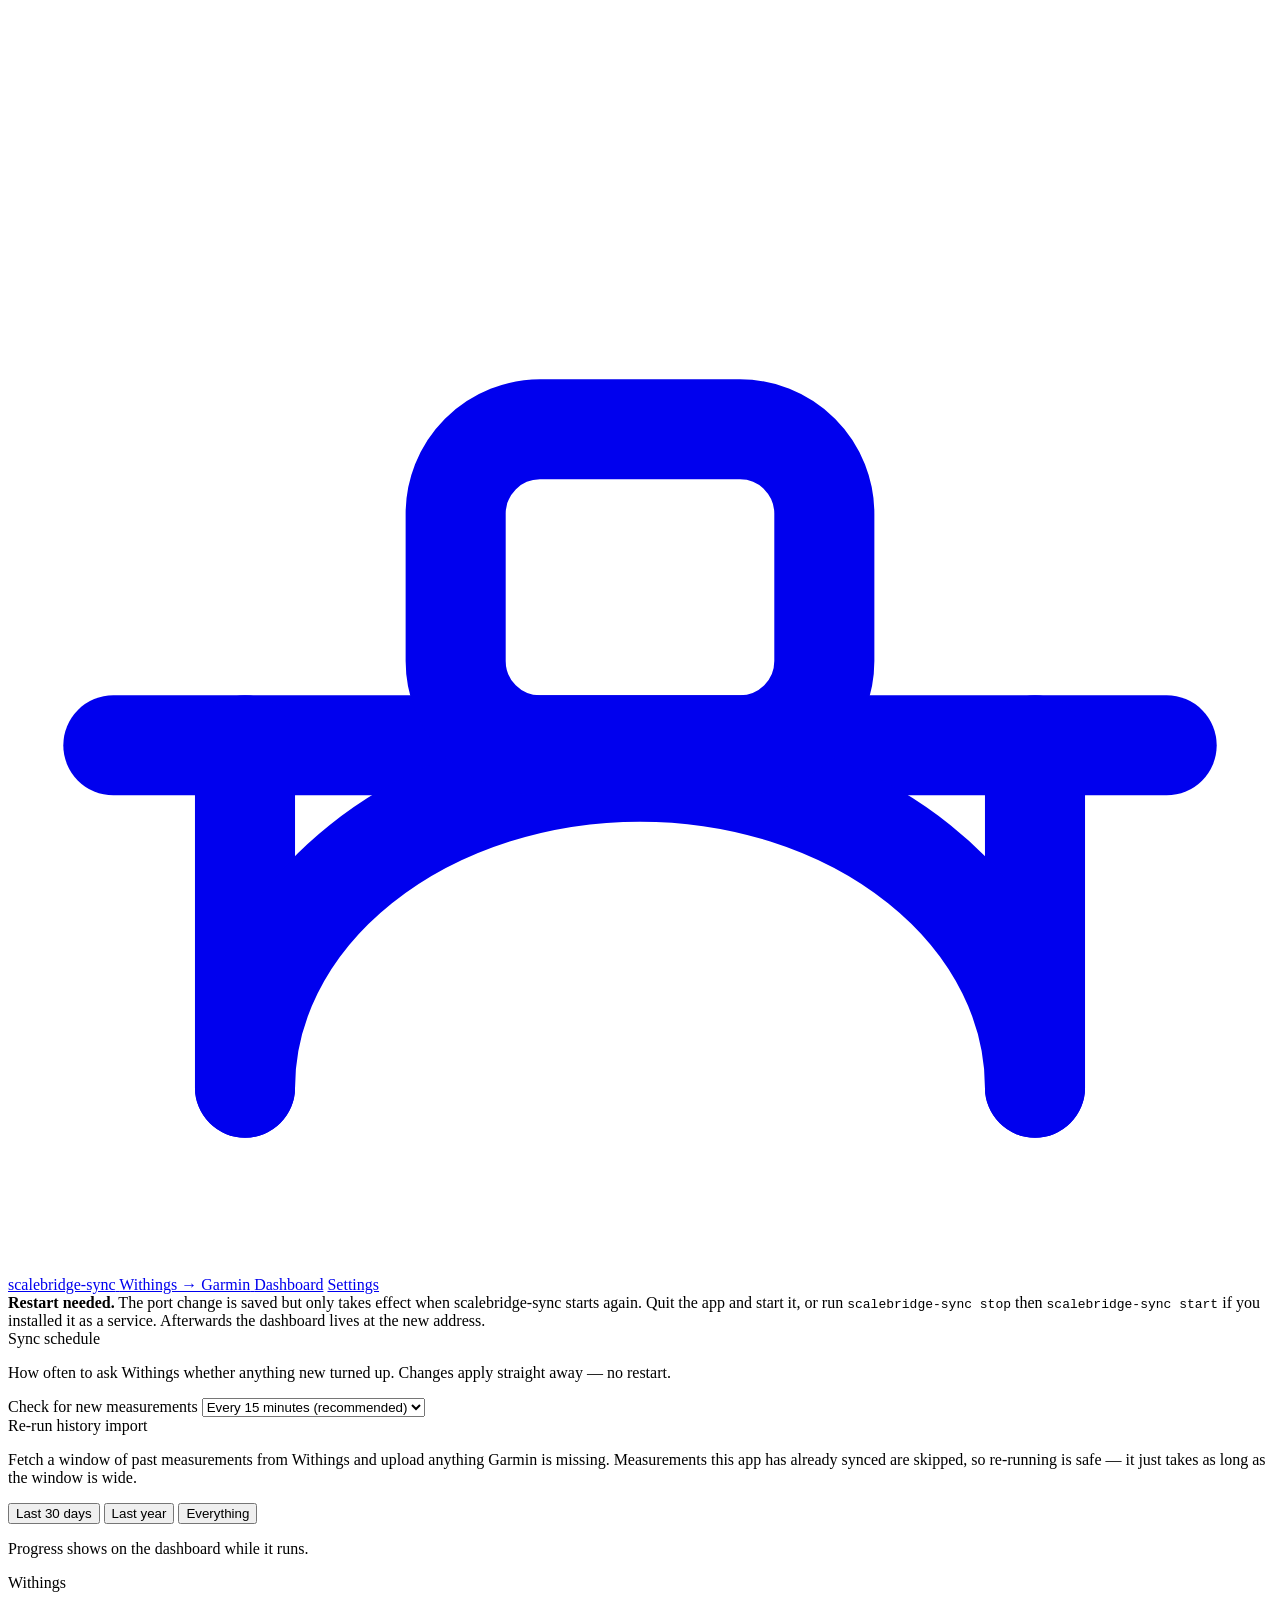
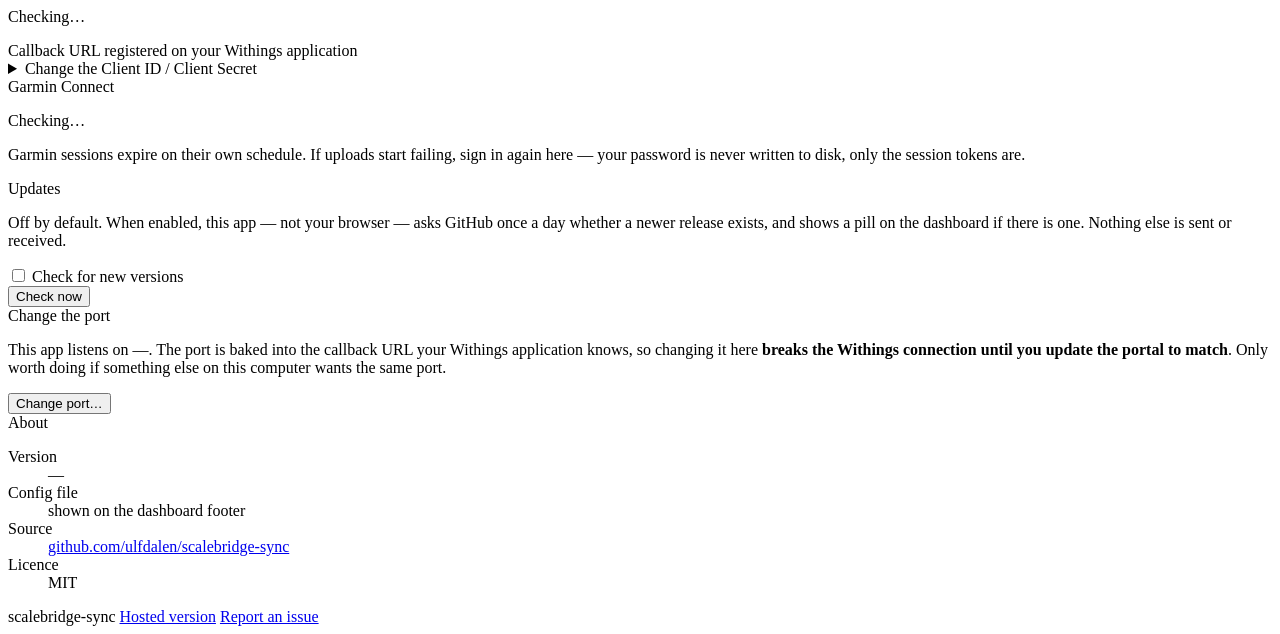
==== internal/webui/static/settings.html @ 3755c09a "scalebridge-sync: self-hosted Withings to Garmin Connect sync Single binary with a local web UI: a g" ====
<!doctype html>
<html lang="en">
<head>
<meta charset="utf-8">
<meta name="viewport" content="width=device-width, initial-scale=1">
<meta name="robots" content="noindex">
<title>Settings · scalebridge-sync</title>
<link rel="icon" href="/static/img/favicon.svg" type="image/svg+xml">
<link rel="stylesheet" href="/static/app.css">
</head>
<body>

<header class="topbar">
  <a class="brand" href="/">
    <svg viewBox="0 0 24 24" fill="none" stroke="currentColor" stroke-width="1.9" stroke-linecap="round" stroke-linejoin="round" aria-hidden="true">
      <path d="M2 14h20"/><path d="M4.5 14v6.5"/><path d="M19.5 14v6.5"/>
      <path d="M4.5 20.5a7.5 6 0 0 1 15 0"/><rect x="8.5" y="8" width="7" height="6" rx="1.6"/>
    </svg>
    <span>
      <span class="brand-name">scalebridge-sync</span>
      <span class="brand-sub">Withings → Garmin</span>
    </span>
  </a>
  <span class="grow"></span>
  <a class="navlink" href="/">Dashboard</a>
  <a class="navlink active" href="/settings">Settings</a>
</header>

<noscript>
  <div class="noscript">
    <strong>This app needs JavaScript.</strong><br>
    Settings are read from and written to the local API in the browser. Enable
    JavaScript for this page (it is served from your own computer) and reload.
  </div>
</noscript>

<main class="page page-narrow stack hidden" id="app">

  <div class="banner banner-amber hidden" id="restart-banner">
    <div>
      <strong>Restart needed.</strong> The port change is saved but only takes effect
      when scalebridge-sync starts again. Quit the app and start it, or run
      <code>scalebridge-sync stop</code> then <code>scalebridge-sync start</code> if you
      installed it as a service. Afterwards the dashboard lives at the new address.
    </div>
  </div>

  <!-- sync schedule -->
  <div class="card" id="schedule">
    <div class="card-head"><span class="title grow">Sync schedule</span></div>
    <div class="card-body stack-sm">
      <p class="body-sm">
        How often to ask Withings whether anything new turned up. Changes apply straight
        away — no restart.
      </p>
      <label class="field">
        <span class="label">Check for new measurements</span>
        <select class="select" id="interval-select">
          <option value="15">Every 15 minutes (recommended)</option>
          <option value="60">Every hour</option>
          <option value="360">Every 6 hours</option>
        </select>
      </label>
    </div>
  </div>

  <!-- history -->
  <div class="card" id="history">
    <div class="card-head"><span class="title grow">Re-run history import</span></div>
    <div class="card-body stack-sm">
      <p class="body-sm">
        Fetch a window of past measurements from Withings and upload anything Garmin is
        missing. Measurements this app has already synced are skipped, so re-running is
        safe — it just takes as long as the window is wide.
      </p>
      <div class="row row-wrap">
        <button class="btn btn-secondary btn-sm" type="button" data-backfill="30d">Last 30 days</button>
        <button class="btn btn-secondary btn-sm" type="button" data-backfill="1y">Last year</button>
        <button class="btn btn-secondary btn-sm" type="button" data-backfill="all">Everything</button>
      </div>
      <p class="caption" id="backfill-note">Progress shows on the dashboard while it runs.</p>
    </div>
  </div>

  <!-- Withings -->
  <div class="card" id="withings">
    <div class="card-head"><span class="title grow">Withings</span><span id="withings-pill"></span></div>
    <div class="card-body stack-sm">
      <p class="body-sm" id="withings-ident">Checking…</p>

      <div class="stack-xs">
        <span class="label">Callback URL registered on your Withings application</span>
        <div id="copy-callback"></div>
      </div>

      <div class="row row-wrap" id="withings-actions"></div>

      <details class="disclose" id="creds-disclose">
        <summary>Change the Client ID / Client Secret</summary>
        <div class="disclose-body stack-sm">
          <div class="banner banner-amber">
            <div>
              Saving a <strong>different Client ID</strong> clears the stored Withings
              authorization — you will have to approve access again afterwards. Changing only
              the secret leaves the connection alone.
            </div>
          </div>
          <div id="creds-mount"></div>
        </div>
      </details>
    </div>
  </div>

  <!-- Garmin -->
  <div class="card" id="garmin">
    <div class="card-head"><span class="title grow">Garmin Connect</span><span id="garmin-pill"></span></div>
    <div class="card-body stack-sm">
      <p class="body-sm" id="garmin-ident">Checking…</p>
      <p class="caption">
        Garmin sessions expire on their own schedule. If uploads start failing, sign in
        again here — your password is never written to disk, only the session tokens are.
      </p>
      <div class="row row-wrap" id="garmin-actions"></div>
    </div>
  </div>

  <!-- updates -->
  <div class="card" id="updates">
    <div class="card-head"><span class="title grow">Updates</span></div>
    <div class="card-body stack-sm">
      <p class="body-sm">
        Off by default. When enabled, this app — not your browser — asks GitHub once a day
        whether a newer release exists, and shows a pill on the dashboard if there is one.
        Nothing else is sent or received.
      </p>
      <label class="check-inline">
        <input type="checkbox" id="update-check">
        <span>Check for new versions</span>
      </label>
      <div class="row row-wrap">
        <button class="btn btn-secondary btn-sm" type="button" id="update-now">Check now</button>
        <span class="caption" id="update-result"></span>
      </div>
    </div>
  </div>

  <!-- danger zone -->
  <div class="card danger-zone" id="port">
    <div class="card-head"><span class="title grow">Change the port</span></div>
    <div class="card-body stack-sm">
      <p class="body-sm">
        This app listens on <span class="mono strong" id="port-current">—</span>. The port is
        baked into the callback URL your Withings application knows, so changing it here
        <strong>breaks the Withings connection until you update the portal to match</strong>.
        Only worth doing if something else on this computer wants the same port.
      </p>
      <div class="row row-wrap">
        <button class="btn btn-danger btn-sm" type="button" id="port-change">Change port…</button>
      </div>
    </div>
  </div>

  <!-- about -->
  <div class="card" id="about">
    <div class="card-head"><span class="title grow">About</span></div>
    <div class="card-body">
      <dl class="kv-list">
        <div class="kv"><dt>Version</dt><dd id="about-version">—</dd></div>
        <div class="kv"><dt>Config file</dt><dd id="about-config">shown on the dashboard footer</dd></div>
        <div class="kv"><dt>Source</dt><dd><a href="https://github.com/ulfdalen/scalebridge-sync" target="_blank" rel="noopener noreferrer">github.com/ulfdalen/scalebridge-sync</a></dd></div>
        <div class="kv"><dt>Licence</dt><dd>MIT</dd></div>
      </dl>
    </div>
  </div>

</main>

<footer class="foot">
  <span id="version">scalebridge-sync</span>
  <span class="grow"></span>
  <a href="https://scalebridge.ulf.su" target="_blank" rel="noopener noreferrer">Hosted version</a>
  <a href="https://github.com/ulfdalen/scalebridge-sync/issues" target="_blank" rel="noopener noreferrer">Report an issue</a>
</footer>

<script src="/static/ui.js" defer></script>
<script src="/static/garmin-connect.js" defer></script>
<script src="/static/withings-connect.js" defer></script>
<script src="/static/settings.js" defer></script>
</body>
</html>
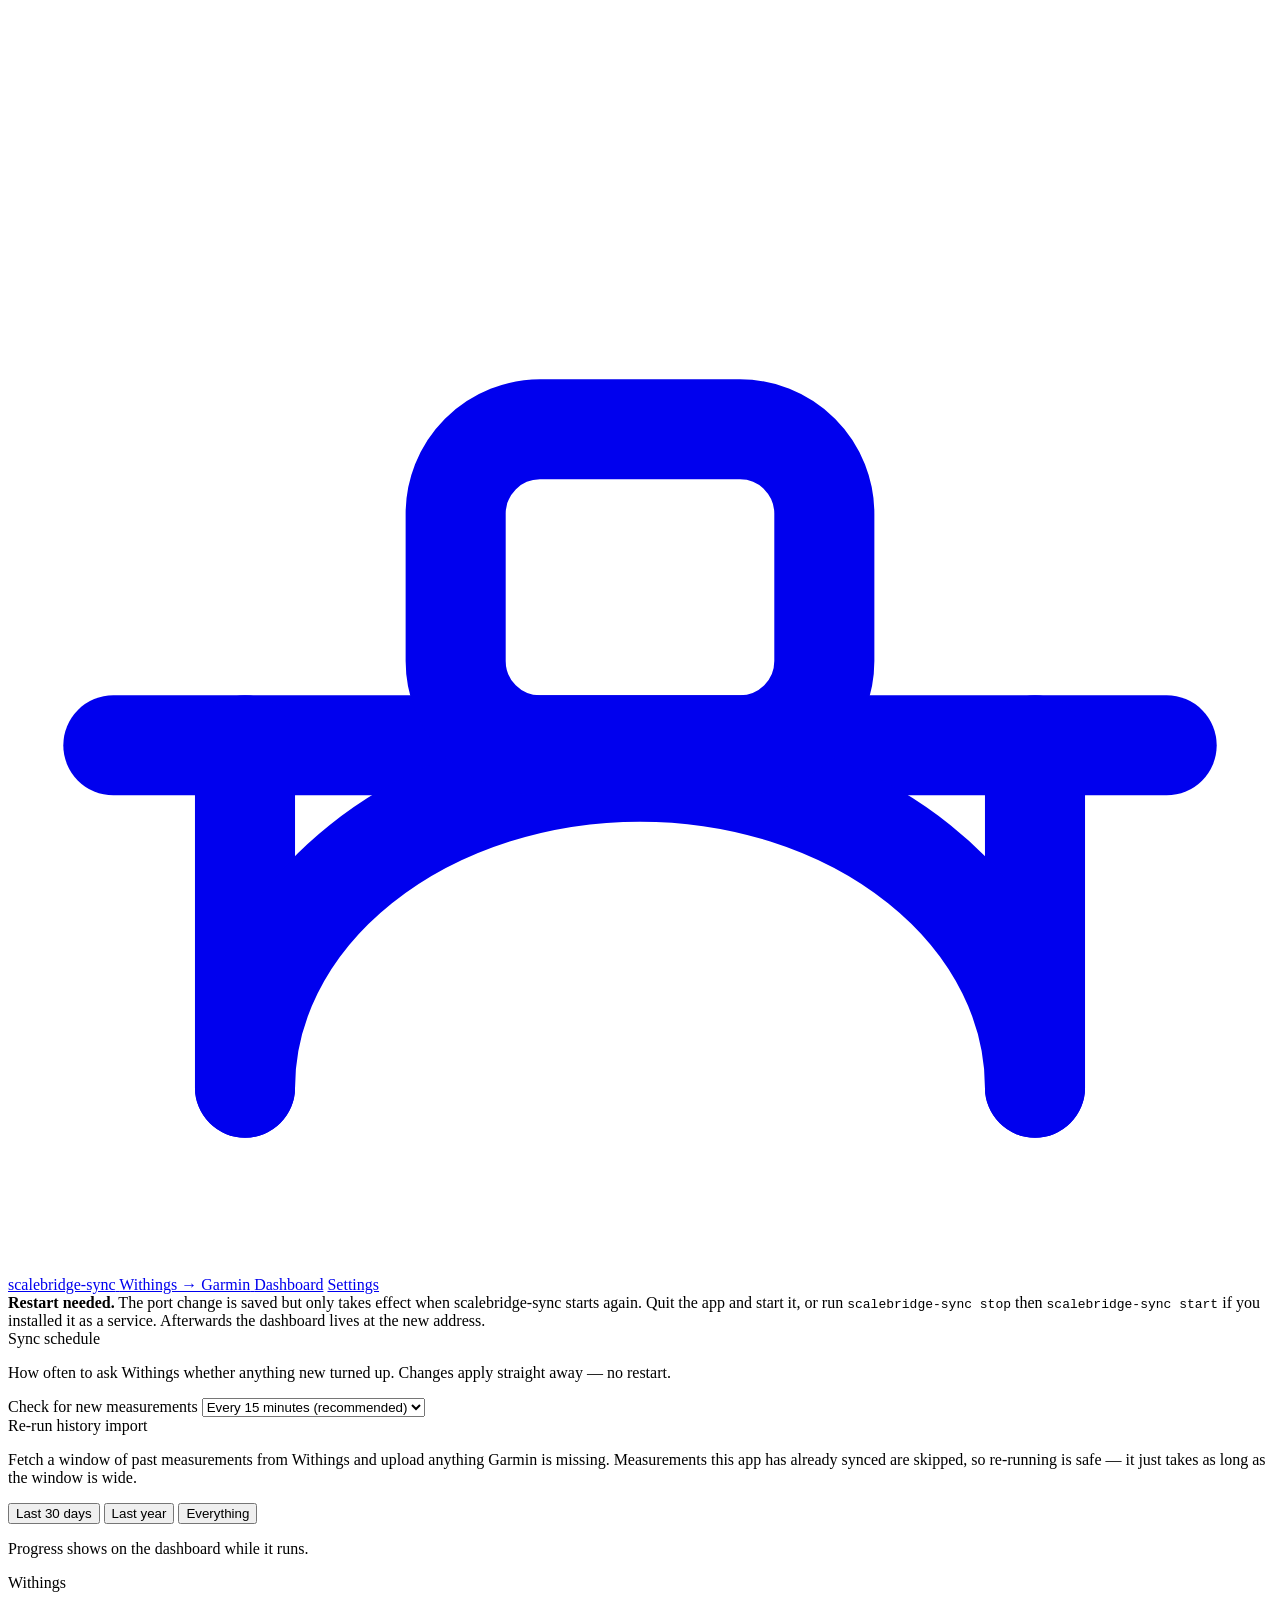
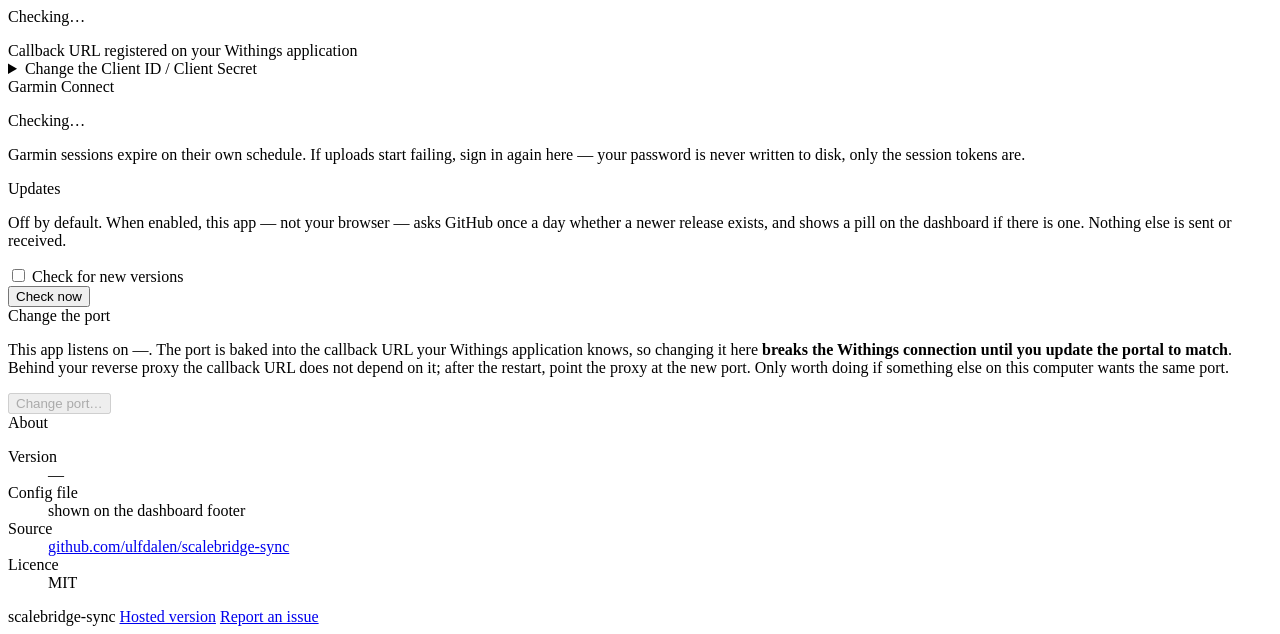
==== commit 061eea82: "Added the ability to add a public domain with the option public-url" ====
--- a/internal/webui/static/settings.html
+++ b/internal/webui/static/settings.html
@@ -41,7 +41,7 @@
       <strong>Restart needed.</strong> The port change is saved but only takes effect
       when scalebridge-sync starts again. Quit the app and start it, or run
       <code>scalebridge-sync stop</code> then <code>scalebridge-sync start</code> if you
-      installed it as a service. Afterwards the dashboard lives at the new address.
+      installed it as a service. <span data-local-only>Afterwards the dashboard lives at the new address.</span>
     </div>
   </div>
 
@@ -149,13 +149,16 @@
     <div class="card-head"><span class="title grow">Change the port</span></div>
     <div class="card-body stack-sm">
       <p class="body-sm">
-        This app listens on <span class="mono strong" id="port-current">—</span>. The port is
-        baked into the callback URL your Withings application knows, so changing it here
-        <strong>breaks the Withings connection until you update the portal to match</strong>.
+        This app listens on <span class="mono strong" id="port-current">—</span>.
+        <span data-local-only>The port is baked into the callback URL your Withings application
+        knows, so changing it here <strong>breaks the Withings connection until you update the
+        portal to match</strong>.</span>
+        <span class="hidden" data-public-only>Behind your reverse proxy the callback URL does not
+        depend on it; after the restart, point the proxy at the new port.</span>
         Only worth doing if something else on this computer wants the same port.
       </p>
       <div class="row row-wrap">
-        <button class="btn btn-danger btn-sm" type="button" id="port-change">Change port…</button>
+        <button class="btn btn-danger btn-sm" type="button" id="port-change" disabled>Change port…</button>
       </div>
     </div>
   </div>
